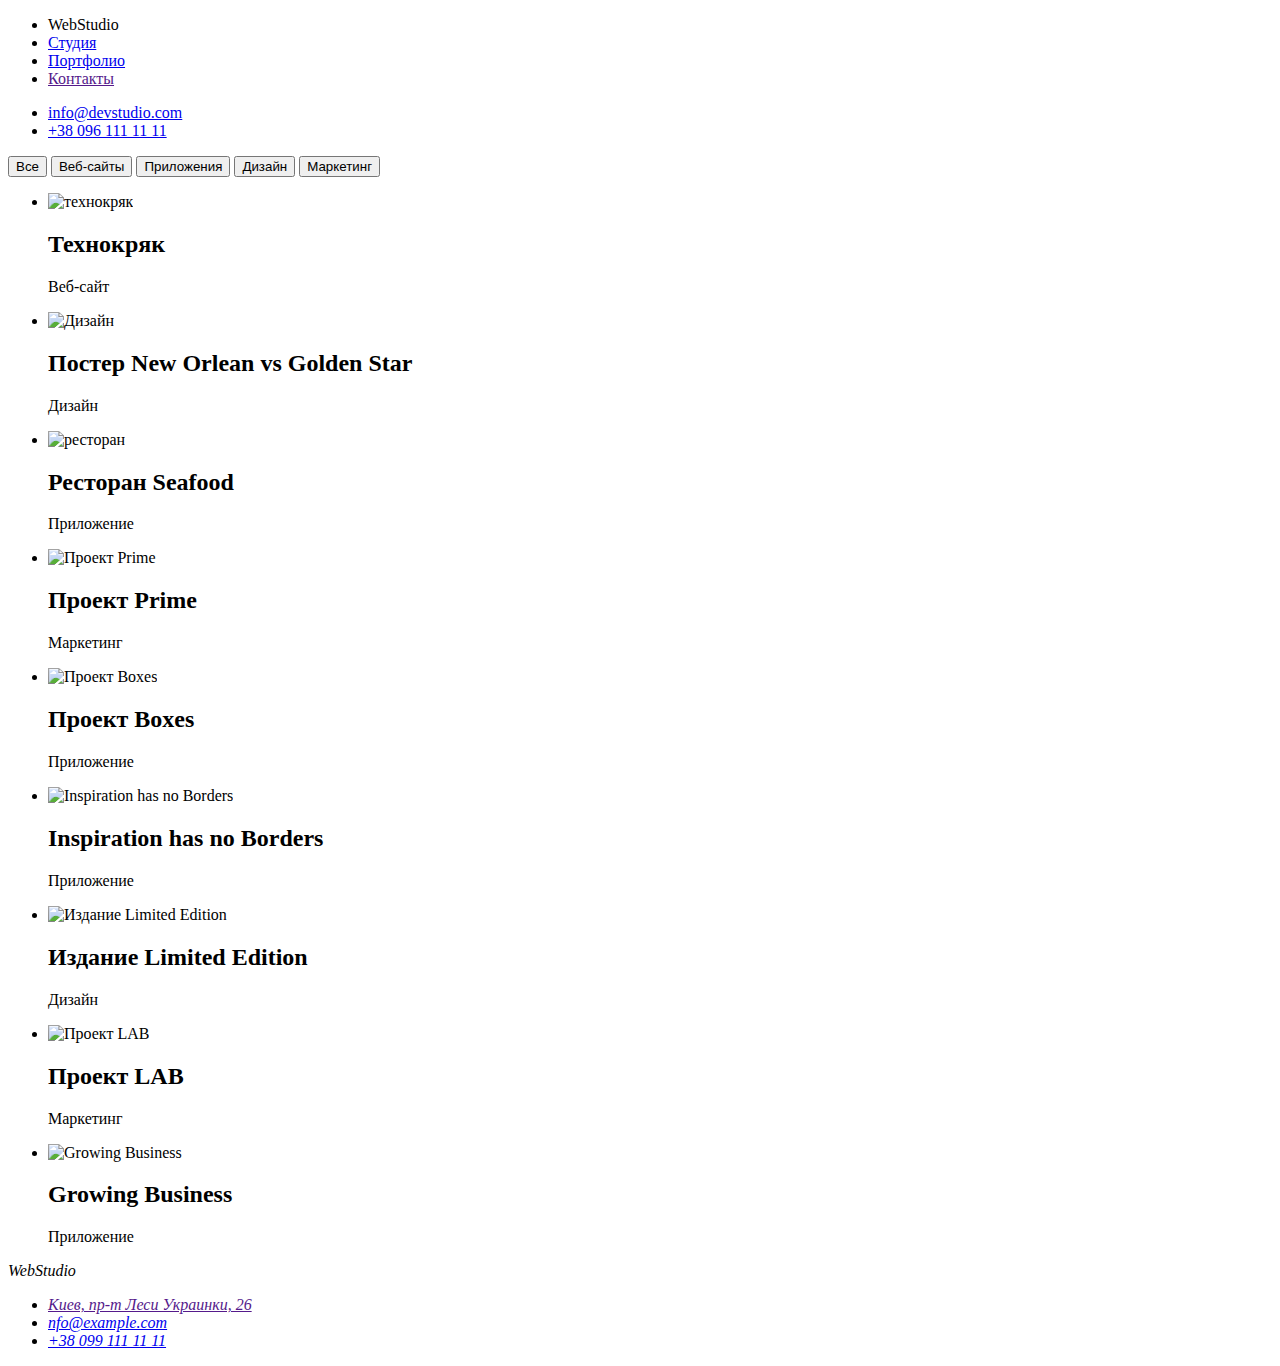
==== portfolio.html @ 69254f75 "Add files via upload" ====
<!DOCTYPE html>
<html lang="en">
<head>
    <meta charset="UTF-8">
    <meta http-equiv="X-UA-Compatible" content="IE=edge">
    <meta name="viewport" content="width=device-width, initial-scale=1.0">
    <title>Document</title>
    <link rel="stylesheet" href="./css/styles.css">
    <link rel="preconnect" href="https://fonts.googleapis.com">
<link rel="preconnect" href="https://fonts.gstatic.com" crossorigin>
<link href="https://fonts.googleapis.com/css2?family=Raleway:wght@700&family=Roboto:wght@400;500;700;900&display=swap" rel="stylesheet">
</head>
<body>
       <!--шапка-->
       <header>
        <nav class="link">      
        <ul class="header list">
            <li><a href="" class="heder-logo link"></a><span class="header-logo-1">Web</span><span class="heder-logo-2">Studio</span></a></li>
             <Li><a href="./index.html"class="heder-studia link">Студия</a></li>
             <li><a href="./portfolio.html" class="heder-link-link link">Портфолио</a></li>
             <Li><a href=""class="heder-link-link link ">Контакты</a></li>
             </ul>
            </nav>
        <ul class="contakt-list list">
        <li><a href="mail:" class="contakt-list-email link list">info@devstudio.com</a></li>
         <li><a href="tel:" class="contakt-list-tel link list">+38 096 111 11 11</a></li>
    </ul>
    </header>
    <main>
       <section>
           <!--Заголовок -->
           <h1 hidden></h1>
       </section>
        <!--кнопки-->
            <section>
                <button type="button" class="knopki knopki-portfolio" >Все</button>
                <button type="button" class="knopki knopki-portfolio" >Веб-сайты</button>
                <button type="button" class="knopki knopki-portfolio" >Приложения</button>
                <button type="button" class="knopki knopki-portfolio" >Дизайн</button>
                <button type="button" class="knopki knopki-portfolio" >Маркетинг</button>
            </section>                      
      <!--фото-->
    <section>
            <ul >
            <li class="stail"><img src="./images/vebd.jpg" alt="технокряк" width="370" height="294">
            <h2 class="rozdilu">Технокряк</h2><p lang= "ru" class="rozdilu-2">Веб-сайт</p></li>
            <li class="stail"><img src="./images/idizajn.jpg" alt="Дизайн" width="370" height="294">
            <h2 class="rozdilu">Постер New Orlean vs Golden Star</h2><p lang= "ru"class="rozdilu-2">Дизайн</p></li>    
             <li class="stail"><img src="./images/restoran.jpg" alt="ресторан" width="370" height="294">
             <h2 class="rozdilu">Ресторан Seafood</h2><p lang= "ru"class="rozdilu-2">Приложение</p></li>
             <li class="stail"><img src="./images/marceting.jpg" alt="Проект Prime" width="370" height="294">
             <h2 class="rozdilu">Проект Prime</h2><p lang= "ru"class="rozdilu-2">Маркетинг</p></li> 
             <li class="stail"><img src="./images/box.jpg" alt="Проект Boxes" width="370" height="294">
             <h2 class="rozdilu">Проект Boxes</h2><p lang= "ru"class="rozdilu-2">Приложение</p></li> 
             <li class="stail"><img src="./images/border.jpg" alt="Inspiration has no Borders" width="370" height="294">
             <h2 class="rozdilu">Inspiration has no Borders</h2><p lang= "ru"class="rozdilu-2">Приложение</p></li> 
             <li class="stail"><img src="./images/book.jpg" alt="Издание Limited Edition" width="370" height="294">
             <h2 class="rozdilu">Издание Limited Edition</h2><p lang= "ru"class="rozdilu-2">Дизайн</p></li> 
             <li class="stail"><img src="./images/marceting.jpg" alt="Проект LAB" width="370" height="294">
             <h2 class="rozdilu">Проект LAB</h2><p lang= "ru"class="rozdilu-2">Маркетинг</p></li> 
             <li class="stail"><img src="./images/prilogeniaj.jpg" alt="Growing Business" width="370" height="294">
             <h2 class="rozdilu">Growing Business</h2><p lang= "ru"class="rozdilu-2"class="rozdilu-2">Приложение</p></li> 
             </ul>
    </section>
               </main>
   <!--подвал-->
<footer>
    <div class="background-color">
        <address>
            <p><span class="footer-logo-1">Web</span><span class="footer-logo-2">Studio</span> </p>
                <ul  class="stail">
                <li><a href=""class="adres"> Киев, пр-т Леси Украинки, 26 </a></li>
                <li><a href="mail:" class="adres"> nfo@example.com </a></li>
                <li><a href="tel:"class="adres"> +38 099 111 11 11 </a></li>
            </ul>
        </address>
    </div>
</footer>
</body>
</html>
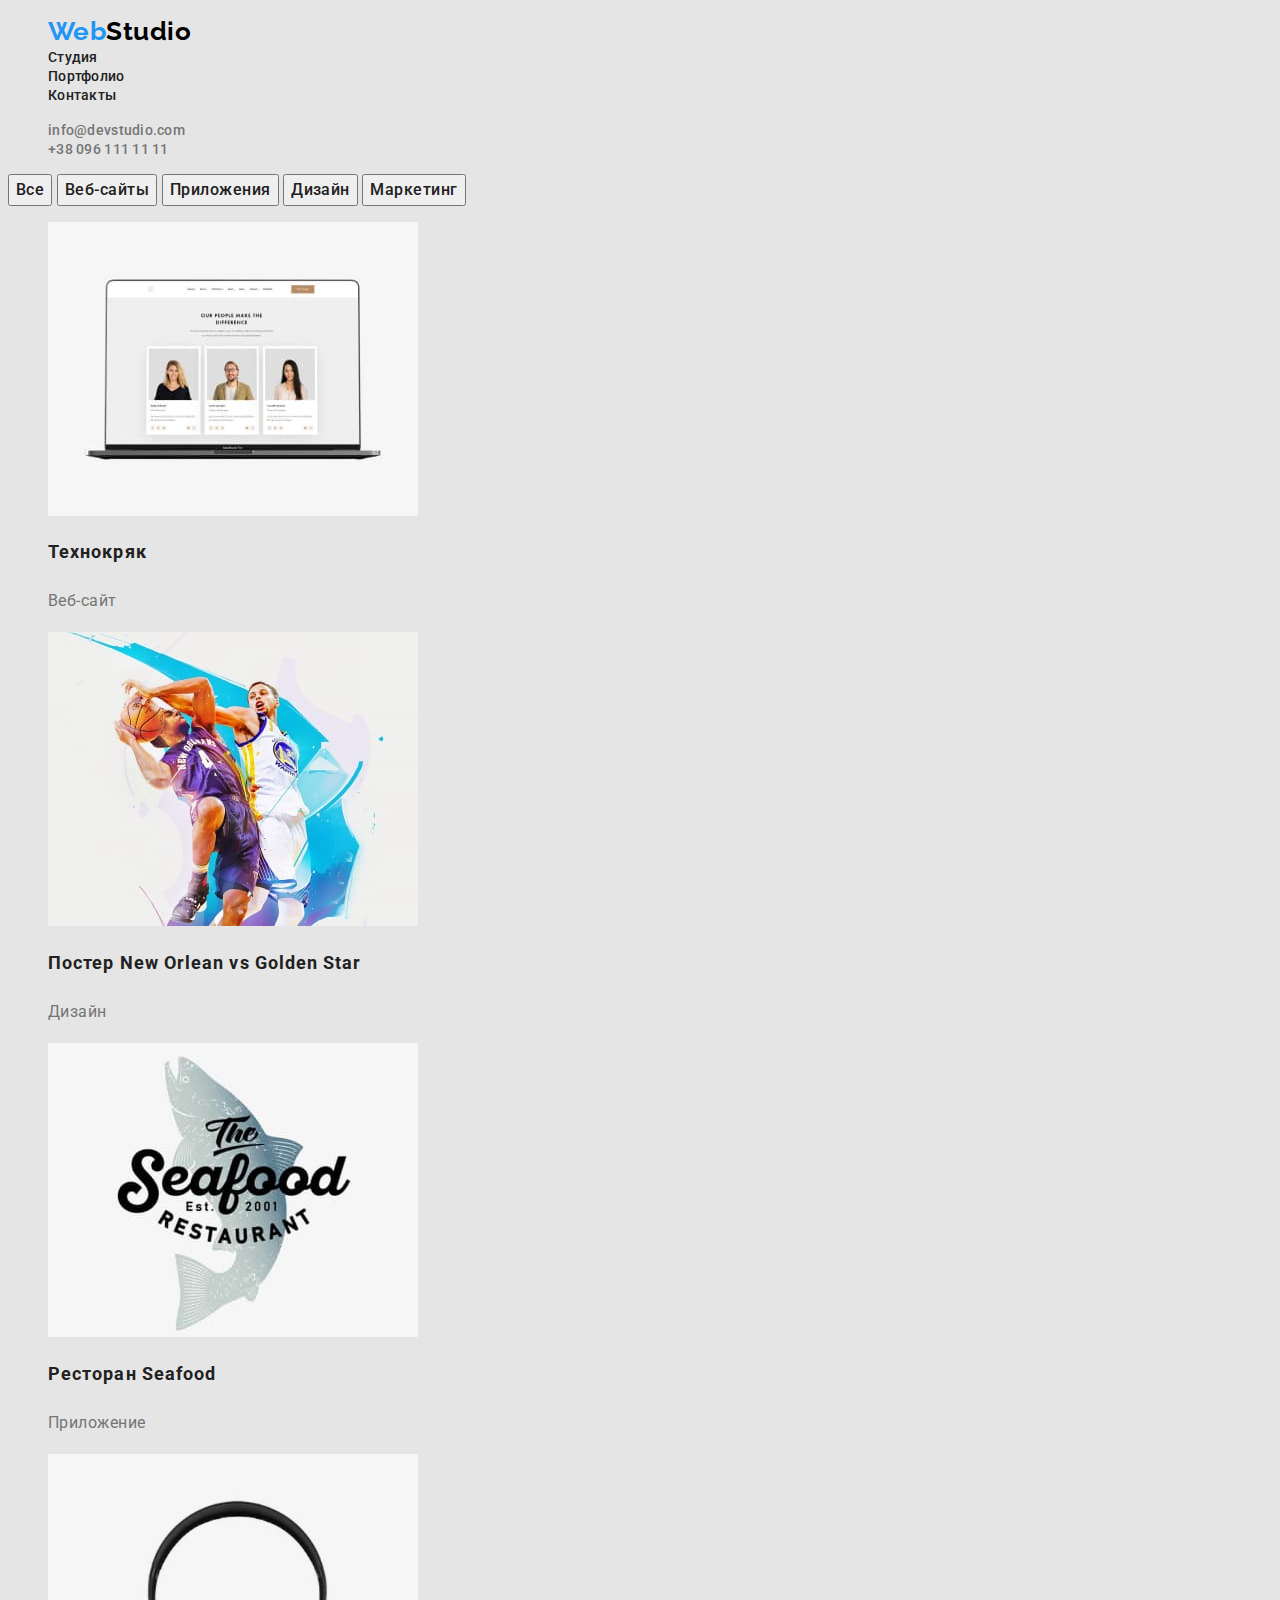
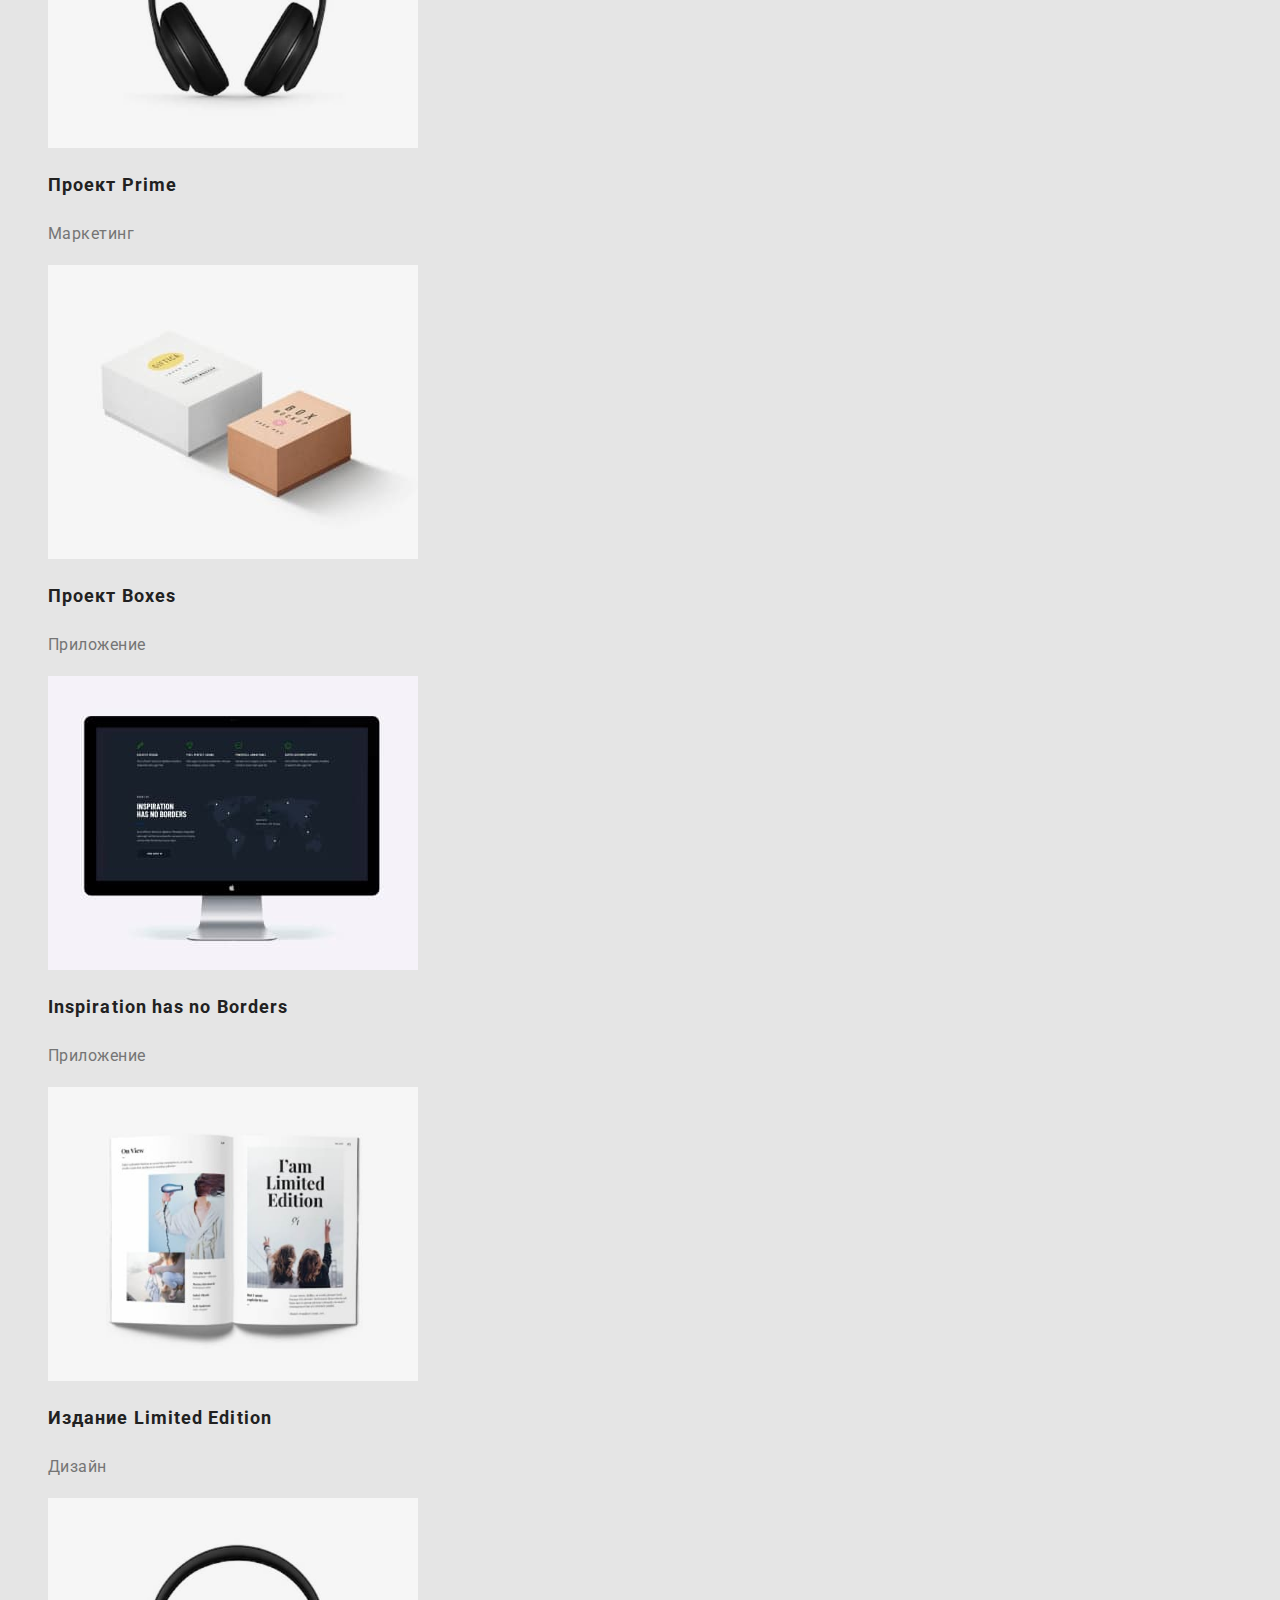
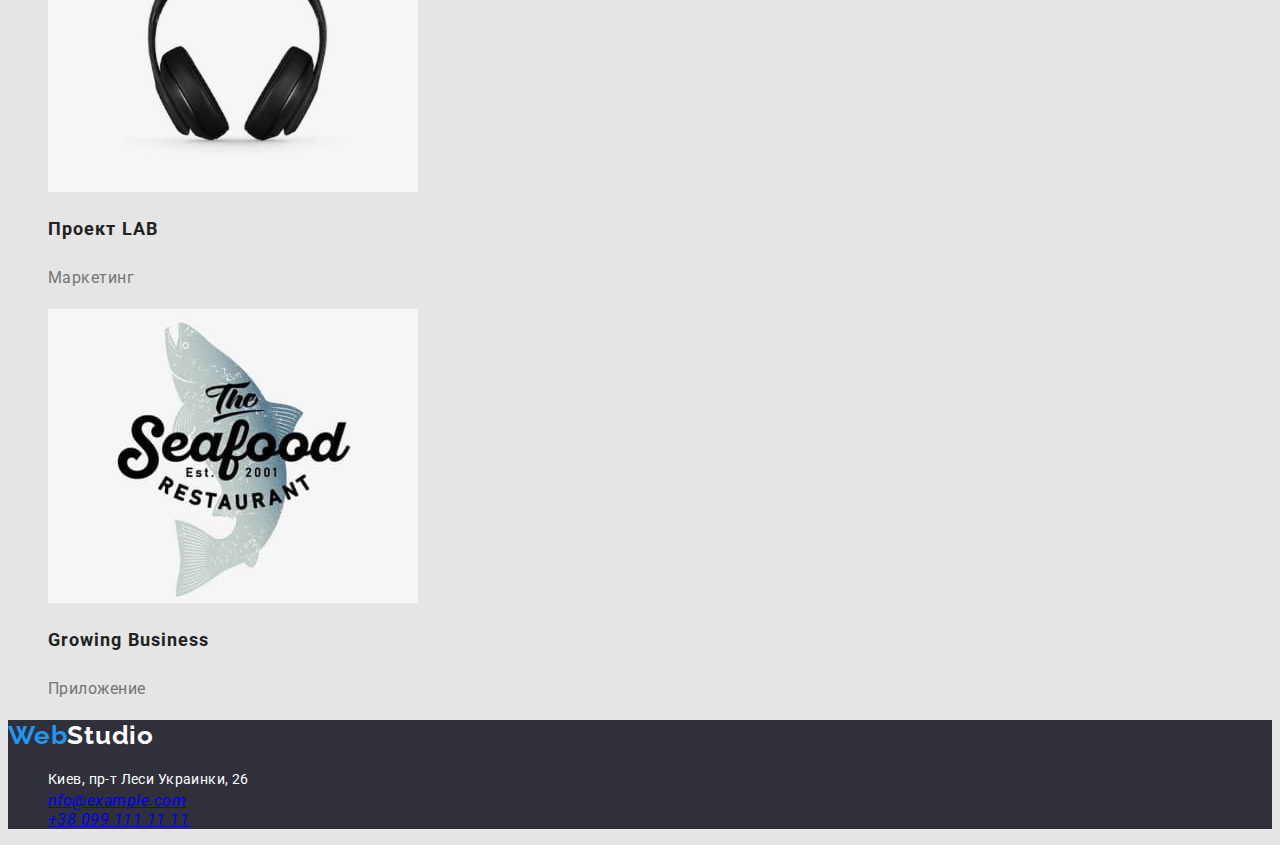
==== commit 0785061b: "Add files via upload" ====
--- a/portfolio.html
+++ b/portfolio.html
@@ -70,8 +70,8 @@
             <p><span class="footer-logo-1">Web</span><span class="footer-logo-2">Studio</span> </p>
                 <ul  class="stail">
                 <li><a href=""class="adres"> Киев, пр-т Леси Украинки, 26 </a></li>
-                <li><a href="mail:" class="adres"> nfo@example.com </a></li>
-                <li><a href="tel:"class="adres"> +38 099 111 11 11 </a></li>
+                <li><a href="mail:" class="adres-2"> nfo@example.com </a></li>
+                <li><a href="tel:"class="adres-2"> +38 099 111 11 11 </a></li>
             </ul>
         </address>
     </div>
--- a/css/styles.css
+++ b/css/styles.css
@@ -0,0 +1,217 @@
+:root {
+    --praimary-title-color: #FFFFFF;
+    --one-title-color: #2F303A;
+    --akcent-title-color: #2196F3;
+    --secondery-title-color: #000000;
+    --thri-title-color: #757575;
+    --four-title-color: #212121;
+    --five-title-color: #ECECEC;
+    --background-color: #E5E5E5;
+
+   
+}
+body {
+    font-family: 'Roboto', sans-serif;
+    letter-spacing: 0.03em;
+    font-style: normal;
+    text-decoration: none;
+    list-style: none;
+    background: var(--background-color);
+}
+ .link {
+    text-decoration: none;
+}
+ .list {
+    list-style: none;
+
+}
+
+/*------HEDER-------*/
+.header-logo-1 {
+font-family: Raleway;
+font-style: normal;
+font-weight: 700;
+font-size: 26px;
+line-height: 1.19;
+color: var(--akcent-title-color)
+}
+ .heder-logo-2{
+    font-family: Raleway;
+    font-style: normal;
+    font-weight: 700;
+    font-size: 26px;
+    line-height: 1.19;
+    color: var(--secondery-title-color)
+}
+.heder-studia {  
+font-weight: 500;
+font-size: 14px;
+line-height: 1.14;
+letter-spacing: 0.02em;
+color:var(--four-title-color)
+}
+.heder-link-link {
+font-weight: 500;
+font-size: 14px;
+line-height: 1.14;
+letter-spacing: 0.02em;
+color: var(--four-title-color)
+}
+.contakt-list-tel {
+font-weight: 500;
+font-size: 14px;
+line-height: 1.14;
+letter-spacing: 0.02em;
+color: var(--thri-title-color);
+}
+.link:hover,
+.link:focus {
+color: var(--akcent-title-color);
+}
+.contakt-list-email {
+    font-weight: 500;
+    font-size: 14px;
+    line-height: 1.14;
+    letter-spacing: 0.02em;
+    color: var(--thri-title-color)
+}
+.contakt-list-email:hover {
+color:var(--akcent-title-color);
+}
+/*-----section h2 (ефект)---*/
+.rishenie {
+font-weight: 900;
+font-size: 44px;
+line-height: 1.5;
+text-align: center;
+letter-spacing: 0.06em;
+text-transform: uppercase;
+color: var(--praimary-title-color);
+}
+.background-color {
+    background-color: var(--one-title-color);
+}
+.btn:hover,
+.btn:focus {
+font-weight: bold;
+font-size: 16px;
+line-height: 1.9;
+display: flex;
+align-items: center;
+text-align: center;
+letter-spacing: 0.06em;
+color: var(--praimary-title-color);
+background-color: var(--akcent-title-color);
+}
+/* ----------------reklama----------------*/
+.reklama {
+    list-style: none;
+}
+.vubor {
+font-weight: 400;
+font-size: 14px;
+line-height: 1.7;
+letter-spacing: 0.03em;
+color: var(--thri-title-color);
+}
+.zagolovok {
+font-weight: 700;
+font-size: 14px;
+line-height: 1.14;
+letter-spacing: 0.03em;
+text-transform: uppercase;
+color: var(--four-title-color);
+}
+/*----------- chem mu zanimaemsja---------*/
+.stail {
+    list-style: none; 
+   }
+   .text {
+    text-decoration: none;
+   }
+   .text-stail {
+font-weight: 700;
+font-size: 36px;
+line-height: 1.16;
+text-align: center;
+letter-spacing: 0.03em;
+color: var(--four-title-color);
+   }
+   .name {
+    font-weight: 500;
+    font-size: 16px;
+    line-height: 1.19;
+    text-align: center;
+    letter-spacing: 0.03em;
+    color: var(--four-title-color);
+   }
+   .position {
+    font-weight: 400;
+    font-size: 16px;
+    line-height: 1.19;
+    text-align: center;
+    letter-spacing: 0.03em;
+    color: var(--thri-title-color)
+   }
+   /*-------futer------*/
+   .footer-logo-1 {
+    font-family: Raleway;
+    font-style: normal;
+    font-weight: 700;
+    font-size: 26px;
+    line-height: 1.19;
+    letter-spacing: 0.03em;
+    color: var(--akcent-title-color);
+   }
+   .footer-logo-2 {
+    font-family: Raleway;
+    font-style: normal;
+    font-weight: 700;
+    font-size: 26px;
+    line-height: 1.19;
+    letter-spacing: 0.03em;
+    color: var(--praimary-title-color);
+   }
+  .adres {
+    font-family: Roboto;
+    font-style: normal;
+    font-weight: normal;
+    font-size: 14px;
+    line-height: 24px;
+    letter-spacing: 0.03em;
+    text-decoration: none;
+    color:var(--praimary-title-color);
+  }
+  /*-----portfolio------*/
+   .knopki{
+    font-family: Roboto;
+    font-style: normal;
+    font-weight: 500;
+    font-size: 16px;
+    line-height: 1.6;
+    text-align: center;
+    letter-spacing: 0.03em;
+    color:var(--four-title-color);
+   }
+   .knopki-portfolio:hover,
+   .knopki-portfolio:focus {
+    color: var(--akcent-title-color);
+   }
+   .rozdilu {
+    font-family: Roboto;
+    font-style: normal;
+    font-weight: 700;
+    font-size: 18px;
+    line-height: 2;
+    letter-spacing: 0.06em;
+    color:var(--four-title-color);
+   }
+   .rozdilu-2 {
+    font-family: Roboto;
+    font-style: normal;
+    font-weight: normal;
+    font-size: 16px;
+    line-height: 30px;
+    letter-spacing: 0.03em;
+    color: var(--thri-title-color);
+   }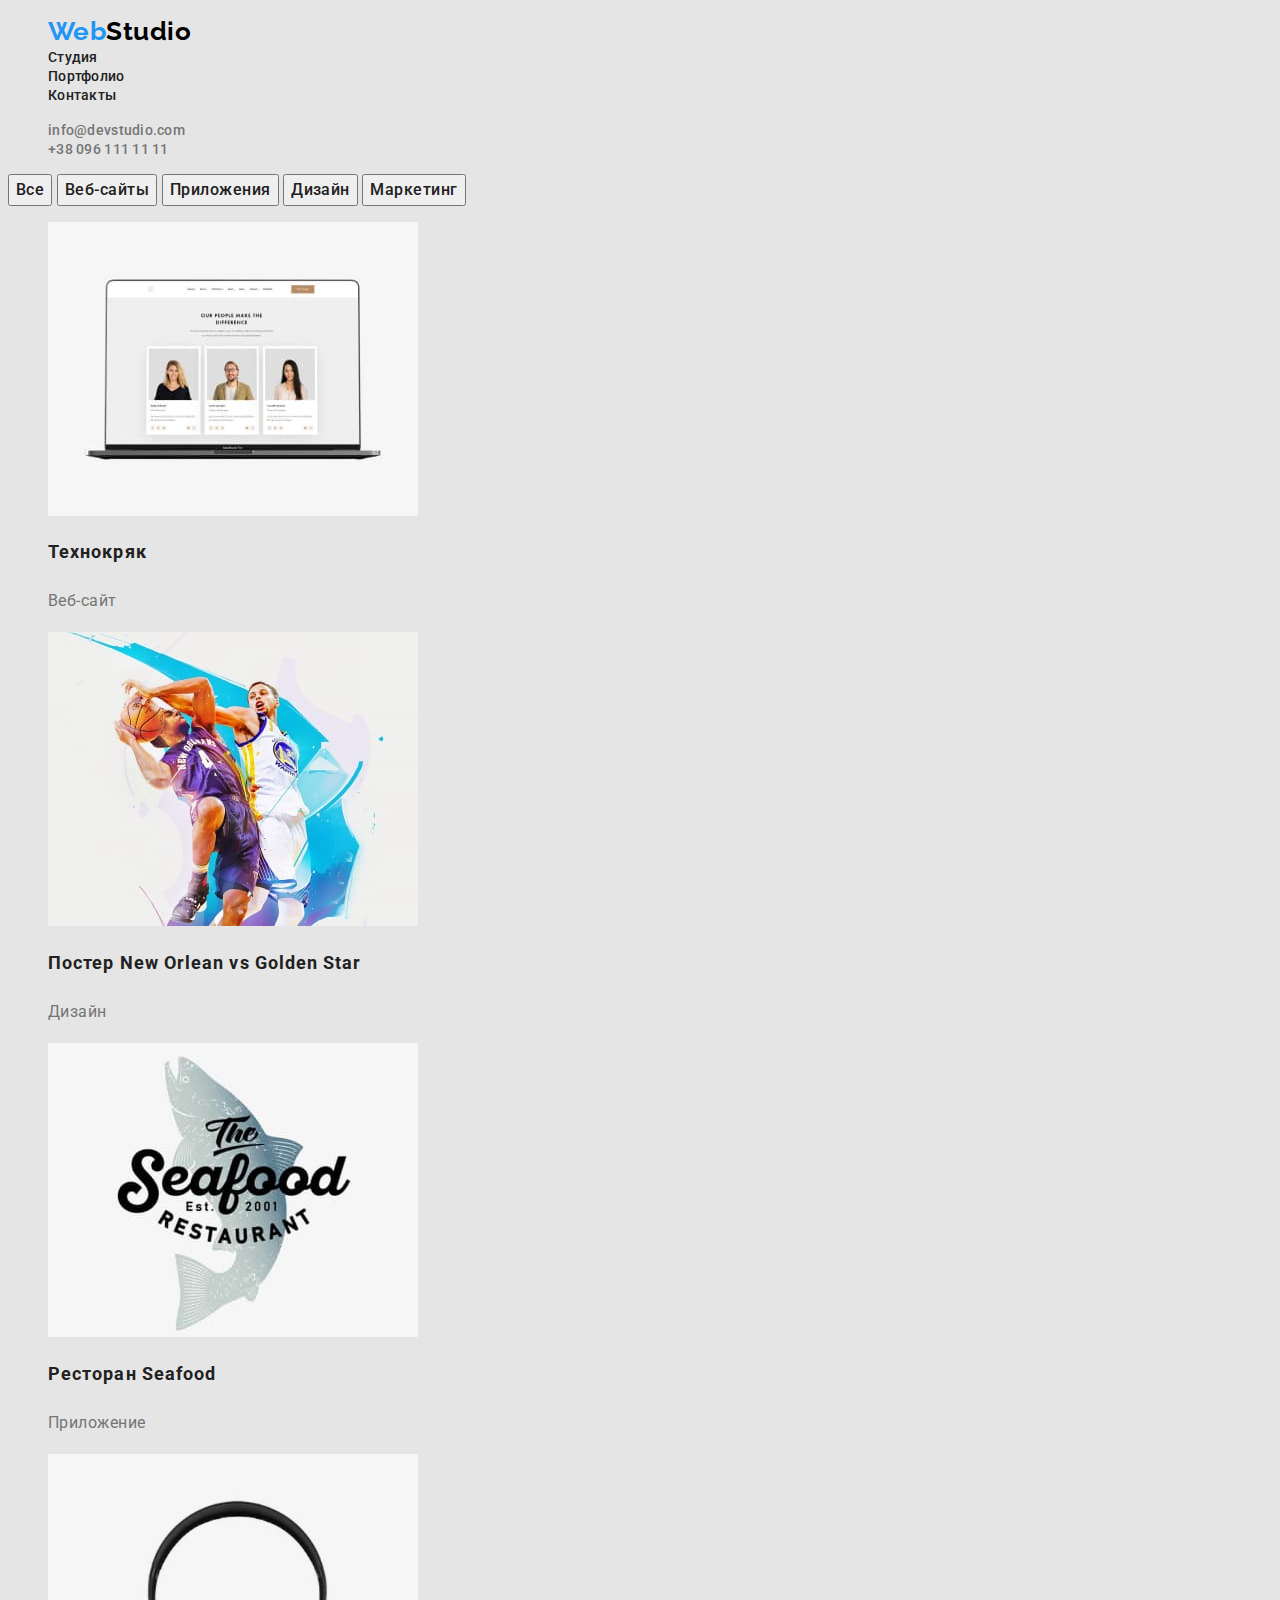
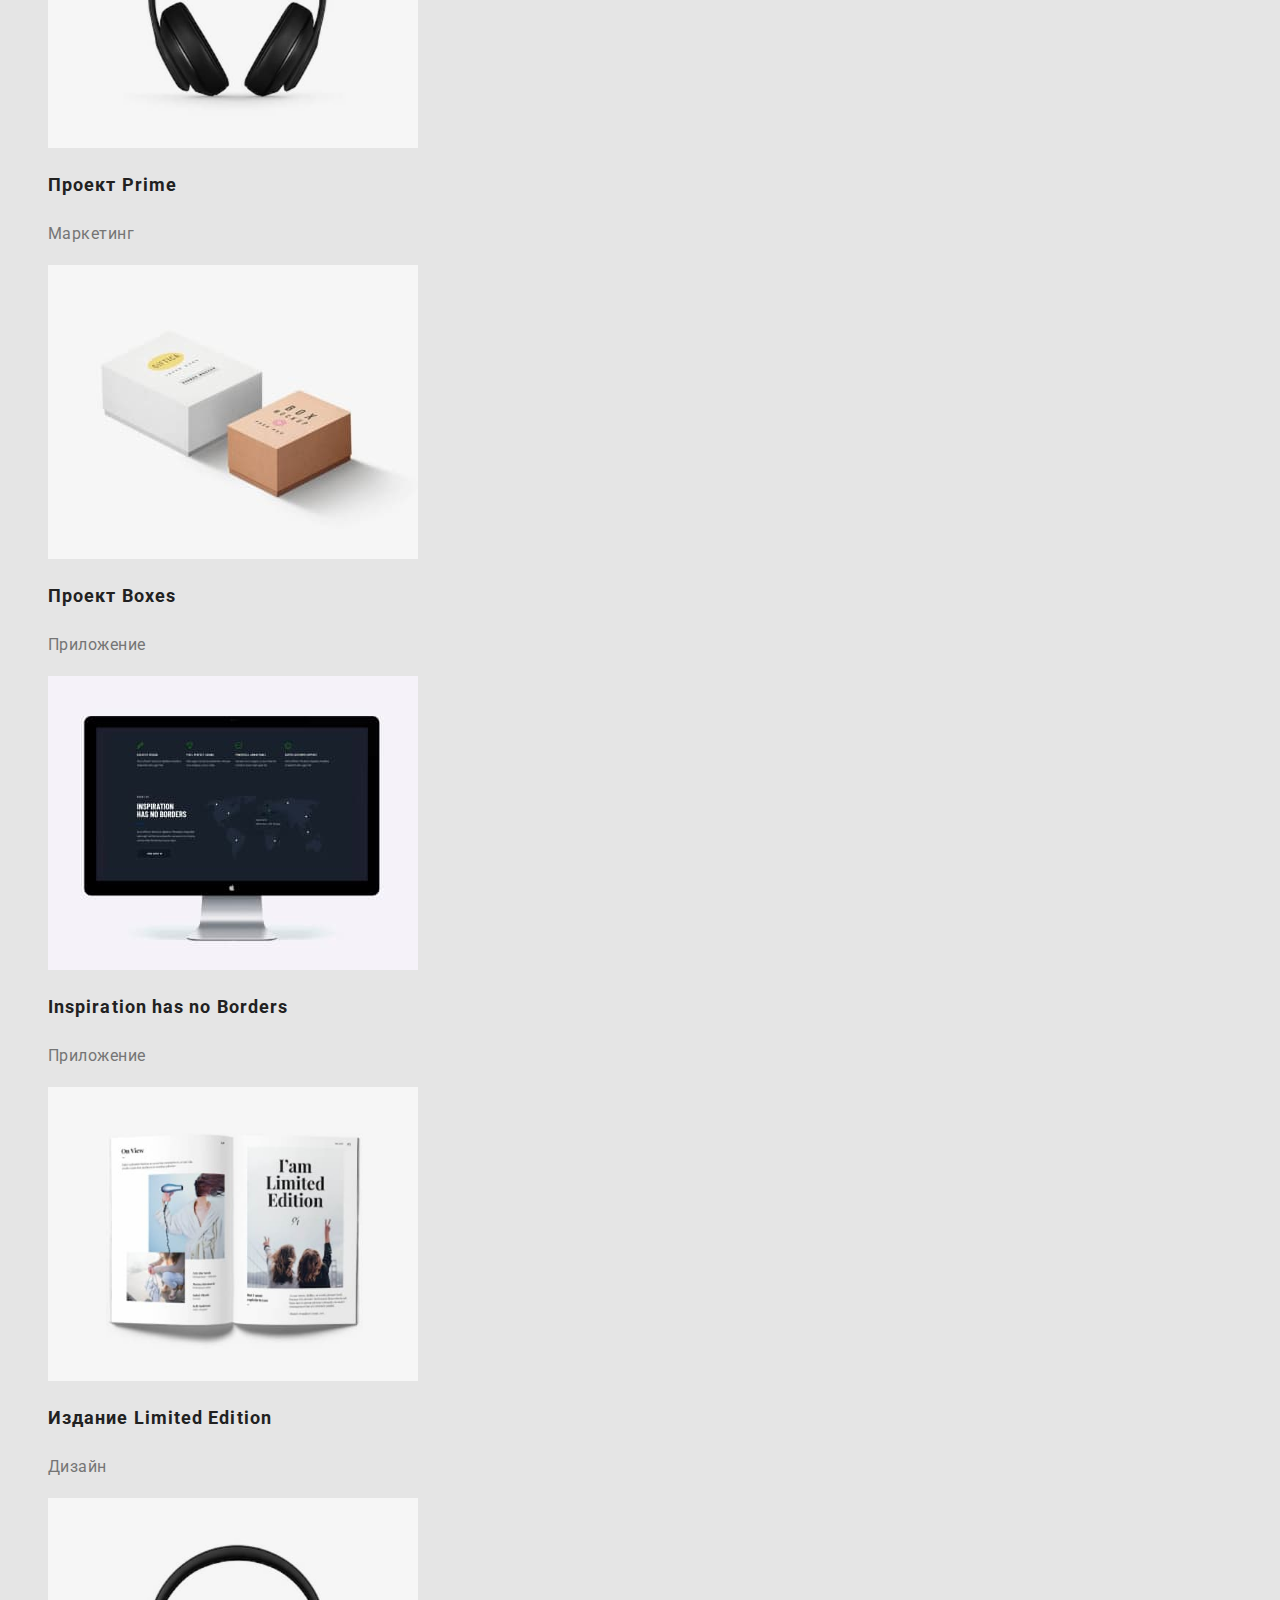
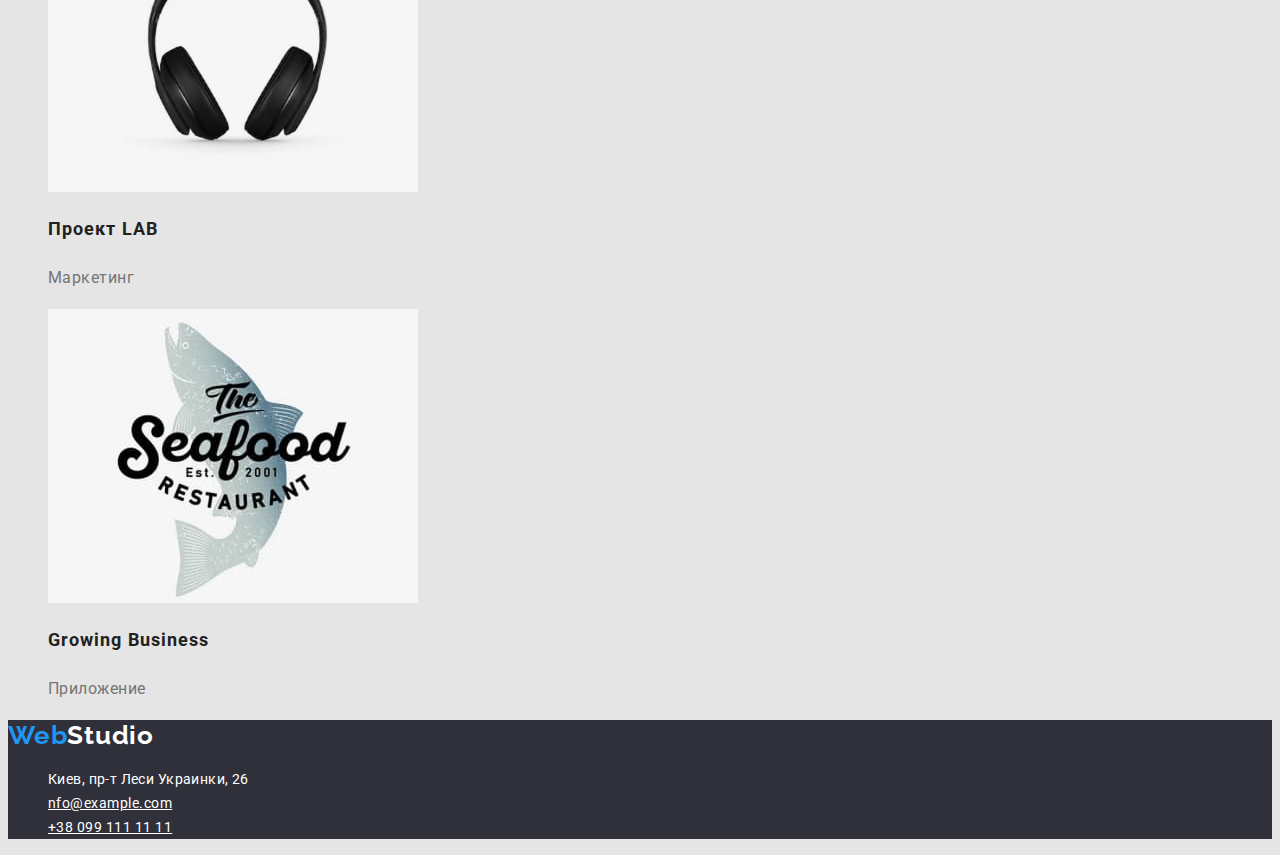
==== commit edd1d52f: "Add files via upload" ====
--- a/portfolio.html
+++ b/portfolio.html
@@ -15,10 +15,10 @@
        <header>
         <nav class="link">      
         <ul class="header list">
-            <li><a href="" class="heder-logo link"></a><span class="header-logo-1">Web</span><span class="heder-logo-2">Studio</span></a></li>
-             <Li><a href="./index.html"class="heder-studia link">Студия</a></li>
+            <li><a href="" class="link"> <span class="header-logo-1">Web</span><span class="heder-logo-2">Studio</span></a></li>
+             <Li><a href="./index.html"  class="heder-studia link">Студия</a></li>
              <li><a href="./portfolio.html" class="heder-link-link link">Портфолио</a></li>
-             <Li><a href=""class="heder-link-link link ">Контакты</a></li>
+             <Li><a href="" class="heder-link-link link ">Контакты</a></li>
              </ul>
             </nav>
         <ul class="contakt-list list">
@@ -45,21 +45,21 @@
             <li class="stail"><img src="./images/vebd.jpg" alt="технокряк" width="370" height="294">
             <h2 class="rozdilu">Технокряк</h2><p lang= "ru" class="rozdilu-2">Веб-сайт</p></li>
             <li class="stail"><img src="./images/idizajn.jpg" alt="Дизайн" width="370" height="294">
-            <h2 class="rozdilu">Постер New Orlean vs Golden Star</h2><p lang= "ru"class="rozdilu-2">Дизайн</p></li>    
+            <h2 class="rozdilu">Постер New Orlean vs Golden Star</h2><p lang= "ru" class="rozdilu-2">Дизайн</p></li>    
              <li class="stail"><img src="./images/restoran.jpg" alt="ресторан" width="370" height="294">
-             <h2 class="rozdilu">Ресторан Seafood</h2><p lang= "ru"class="rozdilu-2">Приложение</p></li>
+             <h2 class="rozdilu">Ресторан Seafood</h2><p lang= "ru" class="rozdilu-2">Приложение</p></li>
              <li class="stail"><img src="./images/marceting.jpg" alt="Проект Prime" width="370" height="294">
-             <h2 class="rozdilu">Проект Prime</h2><p lang= "ru"class="rozdilu-2">Маркетинг</p></li> 
+             <h2 class="rozdilu">Проект Prime</h2><p lang= "ru" class="rozdilu-2">Маркетинг</p></li> 
              <li class="stail"><img src="./images/box.jpg" alt="Проект Boxes" width="370" height="294">
-             <h2 class="rozdilu">Проект Boxes</h2><p lang= "ru"class="rozdilu-2">Приложение</p></li> 
+             <h2 class="rozdilu">Проект Boxes</h2><p lang= "ru" class="rozdilu-2">Приложение</p></li> 
              <li class="stail"><img src="./images/border.jpg" alt="Inspiration has no Borders" width="370" height="294">
-             <h2 class="rozdilu">Inspiration has no Borders</h2><p lang= "ru"class="rozdilu-2">Приложение</p></li> 
+             <h2 class="rozdilu">Inspiration has no Borders</h2><p lang= "ru" class="rozdilu-2">Приложение</p></li> 
              <li class="stail"><img src="./images/book.jpg" alt="Издание Limited Edition" width="370" height="294">
-             <h2 class="rozdilu">Издание Limited Edition</h2><p lang= "ru"class="rozdilu-2">Дизайн</p></li> 
+             <h2 class="rozdilu">Издание Limited Edition</h2><p lang= "ru" class="rozdilu-2">Дизайн</p></li> 
              <li class="stail"><img src="./images/marceting.jpg" alt="Проект LAB" width="370" height="294">
-             <h2 class="rozdilu">Проект LAB</h2><p lang= "ru"class="rozdilu-2">Маркетинг</p></li> 
+             <h2 class="rozdilu">Проект LAB</h2><p lang= "ru" class="rozdilu-2">Маркетинг</p></li> 
              <li class="stail"><img src="./images/prilogeniaj.jpg" alt="Growing Business" width="370" height="294">
-             <h2 class="rozdilu">Growing Business</h2><p lang= "ru"class="rozdilu-2"class="rozdilu-2">Приложение</p></li> 
+             <h2 class="rozdilu">Growing Business</h2><p lang= "ru" class="rozdilu-2">Приложение</p></li> 
              </ul>
     </section>
                </main>
@@ -69,9 +69,9 @@
         <address>
             <p><span class="footer-logo-1">Web</span><span class="footer-logo-2">Studio</span> </p>
                 <ul  class="stail">
-                <li><a href=""class="adres"> Киев, пр-т Леси Украинки, 26 </a></li>
+                <li><a href="" class="adres"> Киев, пр-т Леси Украинки, 26 </a></li>
                 <li><a href="mail:" class="adres-2"> nfo@example.com </a></li>
-                <li><a href="tel:"class="adres-2"> +38 099 111 11 11 </a></li>
+                <li><a href="tel:" class="adres-2"> +38 099 111 11 11 </a></li>
             </ul>
         </address>
     </div>
--- a/css/styles.css
+++ b/css/styles.css
@@ -182,6 +182,17 @@
     text-decoration: none;
     color:var(--praimary-title-color);
   }
+
+  .adres-2 {
+    font-family: Roboto;
+    font-style: normal;
+    font-weight: normal;
+    font-size: 14px;
+    line-height: 24px;
+    color: var(--praimary-title-color);
+    
+  }
+
   /*-----portfolio------*/
    .knopki{
     font-family: Roboto;
